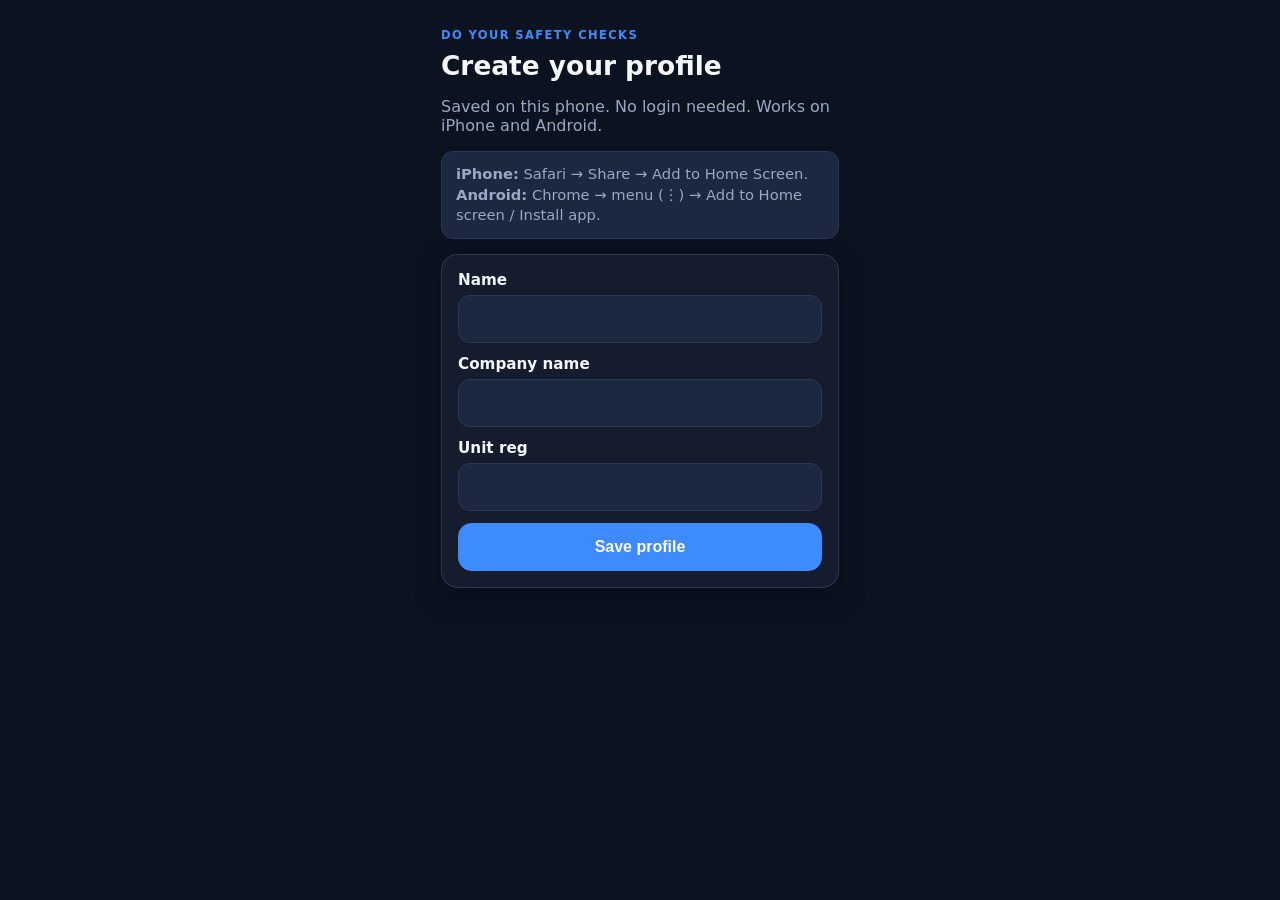
==== index.html @ 186f20c5 "Publish the safety-check web app for iPhone and Android sharing. Co-authored-by: Cursor <cursoragent" ====
<!DOCTYPE html>
<html lang="en">
<head>
  <meta charset="UTF-8" />
  <meta name="viewport" content="width=device-width, initial-scale=1, viewport-fit=cover" />
  <meta name="theme-color" content="#0b1220" />
  <meta name="apple-mobile-web-app-capable" content="yes" />
  <meta name="mobile-web-app-capable" content="yes" />
  <meta name="apple-mobile-web-app-status-bar-style" content="black-translucent" />
  <meta name="apple-mobile-web-app-title" content="Safety Checks" />
  <meta name="format-detection" content="telephone=no" />
  <title>Do Your Safety Checks</title>
  <link rel="manifest" href="manifest.webmanifest" />
  <link rel="apple-touch-icon" href="apple-touch-icon.png" />
  <link rel="icon" href="icon-192.png" />
  <link rel="stylesheet" href="styles.css" />
</head>
<body>
  <div id="app"></div>
  <script src="app.js"></script>
</body>
</html>
---- styles.css ----
:root {
  --bg: #0b1220;
  --bg-card: #141c2e;
  --bg-raised: #1c2740;
  --line: #2a3757;
  --text: #f4f7fb;
  --muted: #9aa8c3;
  --accent: #3d8bfd;
  --green: #1f9d55;
  --green-hover: #178a48;
  --red: #e24b4b;
  --radius: 16px;
  --shadow: 0 10px 30px rgba(0, 0, 0, 0.28);
  --tap: 48px;
}

* {
  box-sizing: border-box;
  -webkit-tap-highlight-color: transparent;
}

html {
  margin: 0;
  background: var(--bg);
}

html, body {
  color: var(--text);
  font-family: -apple-system, BlinkMacSystemFont, "SF Pro Text", system-ui, sans-serif;
}

body {
  margin: 0;
  min-height: 100vh;
  overflow-x: hidden;
  overflow-y: auto;
  -webkit-overflow-scrolling: touch;
  padding: env(safe-area-inset-top) env(safe-area-inset-right) 0 env(safe-area-inset-left);
}

#app {
  max-width: 430px;
  margin: 0 auto;
  padding: 16px 16px calc(120px + env(safe-area-inset-bottom));
}

h1, h2, h3, h4 {
  margin: 0 0 10px;
  line-height: 1.2;
}

h1 {
  font-size: 1.65rem;
}

h2 {
  font-size: 1.28rem;
}

h3 {
  font-size: 1.05rem;
  color: #dbe7ff;
}

.eyebrow {
  text-transform: uppercase;
  letter-spacing: 0.12em;
  font-size: 0.72rem;
  color: var(--accent);
  margin-bottom: 8px;
  font-weight: 700;
}

.muted {
  color: var(--muted);
}

.card {
  background: var(--bg-card);
  border: 1px solid var(--line);
  border-radius: var(--radius);
  padding: 16px;
  margin-bottom: 16px;
  box-shadow: var(--shadow);
}

.stack {
  display: grid;
  gap: 12px;
}

label {
  display: grid;
  gap: 6px;
  font-size: 0.95rem;
  font-weight: 600;
}

input[type="text"],
input[type="date"],
input[type="time"],
select {
  width: 100%;
  min-height: var(--tap);
  border: 1px solid var(--line);
  background: var(--bg-raised);
  color: var(--text);
  border-radius: 12px;
  padding: 12px;
  font-size: 16px;
  color-scheme: dark;
}

input.invalid {
  border-color: var(--red);
  box-shadow: 0 0 0 2px rgba(226, 75, 75, 0.25);
}

.btn-row {
  display: flex;
  flex-wrap: wrap;
  gap: 10px;
  margin-top: 8px;
}

button, .file-btn {
  appearance: none;
  -webkit-appearance: none;
  border: 0;
  border-radius: 14px;
  min-height: var(--tap);
  padding: 14px 16px;
  font-size: 1rem;
  font-weight: 700;
  cursor: pointer;
}

.btn-primary {
  background: var(--accent);
  color: white;
  width: 100%;
}

.btn-secondary {
  background: var(--bg-raised);
  color: var(--text);
  border: 1px solid var(--line);
  width: 100%;
}

.btn-green {
  background: var(--green);
  color: white;
  width: 100%;
  font-size: 1.2rem;
  padding: 18px 16px;
  box-shadow: 0 8px 24px rgba(31, 157, 85, 0.35);
}

.btn-danger {
  background: transparent;
  color: var(--red);
  padding: 8px;
  font-size: 0.9rem;
  width: auto;
  min-height: 40px;
}

.unit-choice {
  display: grid;
  gap: 10px;
}

.unit-choice label {
  display: flex;
  align-items: center;
  gap: 12px;
  background: var(--bg-raised);
  border: 1px solid var(--line);
  border-radius: 12px;
  padding: 16px;
  font-weight: 700;
  min-height: 56px;
}

.unit-choice input {
  width: 24px;
  height: 24px;
  accent-color: var(--accent);
}

.category {
  background: #10182a;
  border: 1px solid var(--line);
  border-radius: var(--radius);
  padding: 14px;
  margin: 14px 0 0;
}

.category.error {
  border-color: var(--red);
}

.category-head {
  display: grid;
  gap: 10px;
  margin-bottom: 10px;
}

.check-item {
  display: flex;
  gap: 12px;
  align-items: flex-start;
  padding: 12px 8px;
  border-radius: 10px;
  min-height: var(--tap);
  touch-action: pan-y;
}

.check-item.error {
  background: rgba(226, 75, 75, 0.14);
  outline: 1px solid var(--red);
}

.check-item .box {
  width: 28px;
  height: 28px;
  margin-top: 2px;
  flex-shrink: 0;
  border: 2px solid #9aa8c3;
  border-radius: 7px;
  display: grid;
  place-items: center;
  background: var(--bg-raised);
}

.check-item.checked .box {
  background: var(--green);
  border-color: var(--green);
}

.check-item.checked .box::after {
  content: "";
  width: 7px;
  height: 13px;
  border: solid white;
  border-width: 0 3px 3px 0;
  transform: rotate(45deg) translate(-1px, -1px);
}

.check-item span {
  line-height: 1.35;
}

.check-block {
  margin: 4px 0 10px;
  padding-bottom: 8px;
  border-bottom: 1px solid var(--line);
}

.check-block.error {
  background: rgba(226, 75, 75, 0.14);
  outline: 1px solid var(--red);
  border-radius: 10px;
  padding: 4px;
}

.check-block.has-problem .check-item span {
  color: #ffb4b4;
}

.btn-problem {
  margin: 0 8px 8px 40px;
  width: auto;
  min-height: 40px;
  padding: 8px 12px;
  font-size: 0.9rem;
  background: transparent;
  color: var(--red);
  border: 1px solid var(--red);
}

.problem-text {
  width: calc(100% - 40px);
  margin: 0 8px 8px 40px;
  min-height: 72px;
  border: 1px solid var(--red);
  background: var(--bg-raised);
  color: #ffd6d6;
  border-radius: 10px;
  padding: 10px;
  font-size: 16px;
  font-family: inherit;
}

.log-item {
  margin: 6px 0;
  line-height: 1.4;
}

.log-problem {
  color: #ff6b6b;
  font-weight: 700;
  background: rgba(226, 75, 75, 0.12);
  border-left: 4px solid var(--red);
  padding: 8px 10px;
  border-radius: 8px;
}

.log-note {
  font-weight: 600;
  margin-top: 4px;
  white-space: pre-wrap;
}

.error-banner {
  background: rgba(226, 75, 75, 0.16);
  color: #ffd6d6;
  border: 1px solid var(--red);
  border-radius: 12px;
  padding: 12px 14px;
  margin-bottom: 14px;
  font-weight: 700;
}

.photos {
  display: flex;
  flex-wrap: wrap;
  gap: 8px;
  margin-top: 10px;
}

.photo-wrap {
  position: relative;
}

.photo-wrap img {
  width: 96px;
  height: 96px;
  object-fit: cover;
  border-radius: 10px;
  border: 1px solid var(--line);
}

.photo-wrap button {
  position: absolute;
  top: -6px;
  right: -6px;
  background: var(--red);
  color: white;
  border-radius: 50%;
  width: 28px;
  height: 28px;
  min-height: 28px;
  padding: 0;
  font-size: 16px;
}

.file-btn {
  display: block;
  text-align: center;
  background: var(--bg-raised);
  border: 1px dashed var(--muted);
  color: var(--text);
  font-size: 0.95rem;
}

.file-btn input {
  display: none;
}

.saved-list button {
  width: 100%;
  text-align: left;
  background: var(--bg-raised);
  color: var(--text);
  border: 1px solid var(--line);
}

.saved-row {
  display: flex;
  gap: 8px;
  align-items: stretch;
}

.saved-row [data-open-record] {
  flex: 1;
}

.saved-row .btn-delete-save {
  width: auto;
  flex: 0 0 auto;
}

.btn-delete-save {
  background: rgba(226, 75, 75, 0.16);
  color: #ffd6d6;
  border: 1px solid var(--red);
  width: 100%;
  margin-top: 8px;
}

.log-drop {
  background: var(--bg-raised);
  border: 1px solid var(--line);
  border-radius: 12px;
  overflow: hidden;
}

.log-drop summary {
  list-style: none;
  padding: 14px 16px;
  font-weight: 700;
  min-height: var(--tap);
  display: flex;
  align-items: center;
  justify-content: space-between;
  cursor: pointer;
}

.log-drop summary::-webkit-details-marker {
  display: none;
}

.log-drop summary::after {
  content: "▾";
  color: var(--muted);
  font-size: 1.1rem;
}

.log-drop[open] summary::after {
  content: "▴";
}

.log-drop .record {
  padding: 0 14px 14px;
  border-top: 1px solid var(--line);
}

.log-drop .photos img {
  width: 88px;
  height: 88px;
  object-fit: cover;
  border-radius: 10px;
}

.topbar {
  display: flex;
  justify-content: space-between;
  align-items: center;
  gap: 12px;
  margin-bottom: 16px;
}

.topbar .btn-secondary {
  width: auto;
  padding: 10px 14px;
}

.install-hint {
  background: var(--bg-raised);
  border: 1px solid var(--line);
  border-radius: 12px;
  padding: 12px 14px;
  color: var(--muted);
  font-size: 0.92rem;
  line-height: 1.4;
}

.action-bar {
  position: fixed;
  left: 0;
  right: 0;
  bottom: 0;
  z-index: 20;
  max-width: 430px;
  margin: 0 auto;
  padding: 12px 16px calc(12px + env(safe-area-inset-bottom));
  background: var(--bg);
  pointer-events: none;
}

.action-bar button {
  pointer-events: auto;
}

.hidden {
  display: none;
}
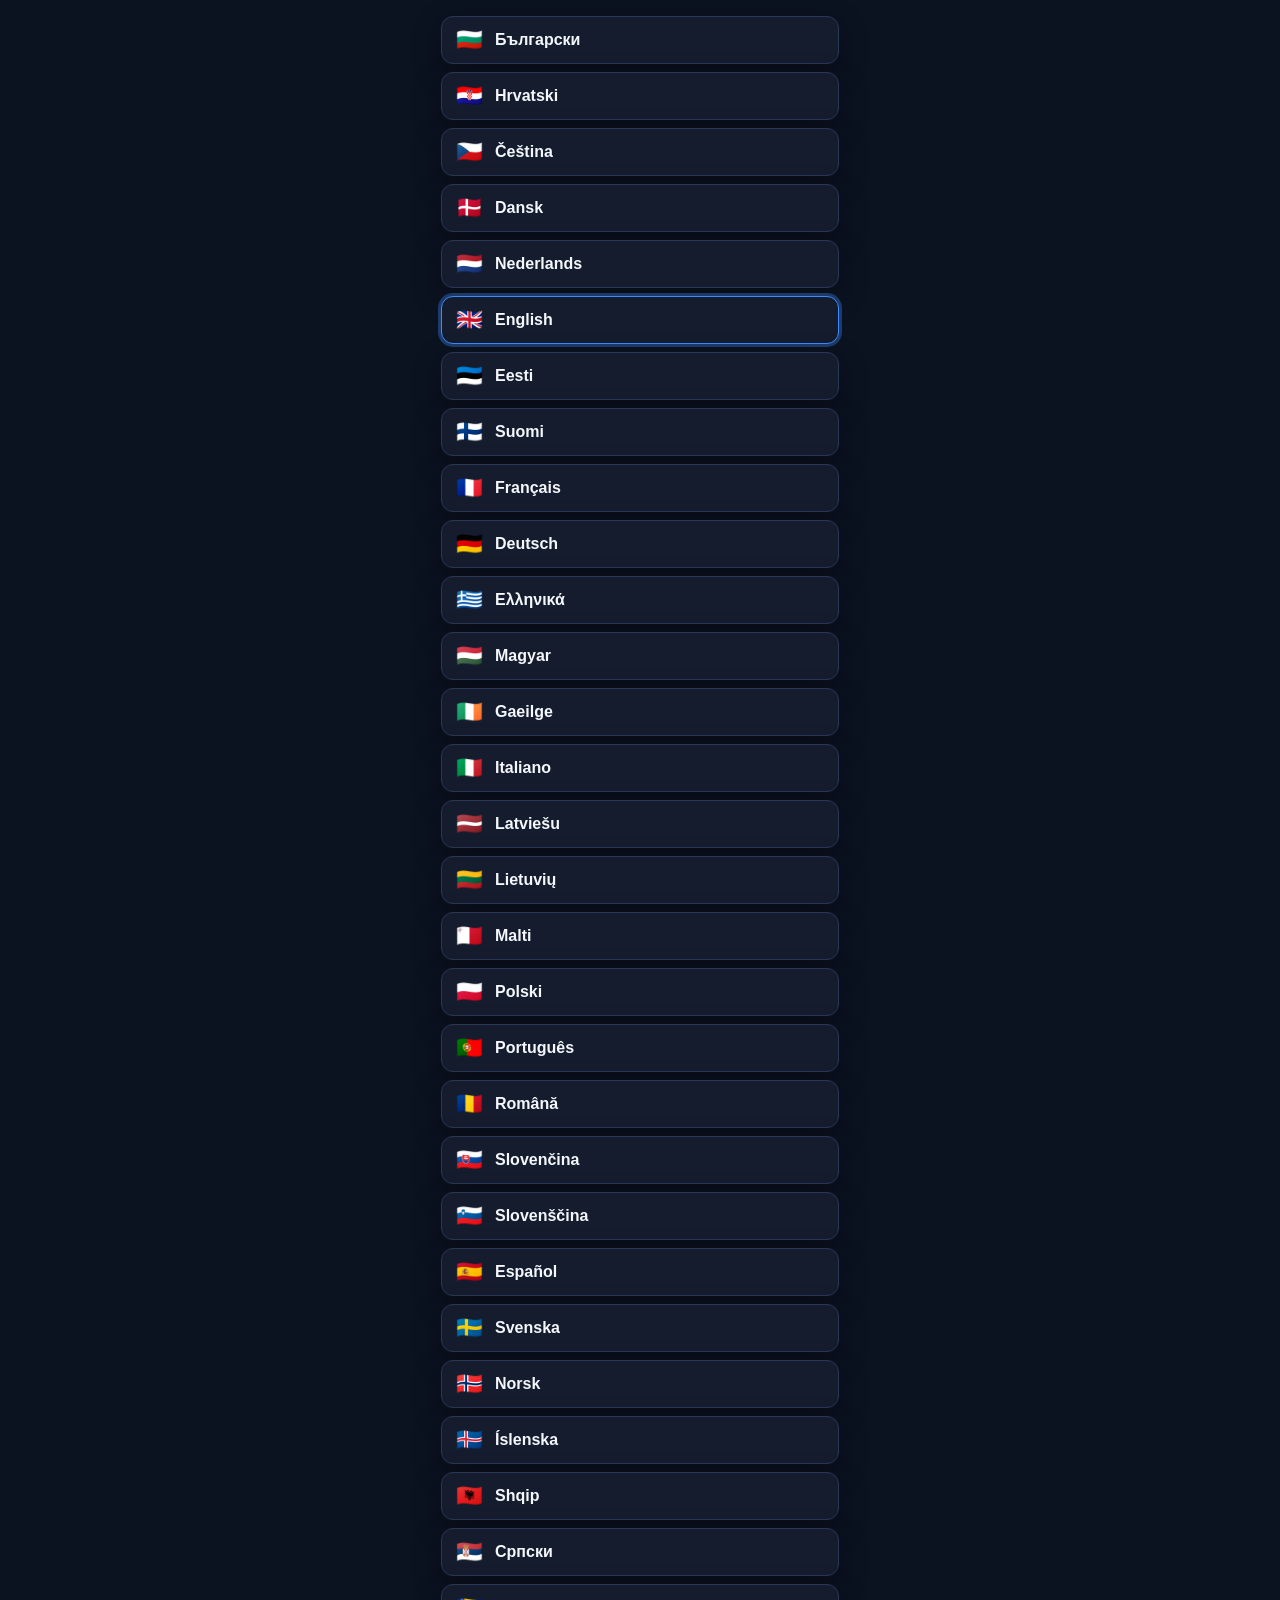
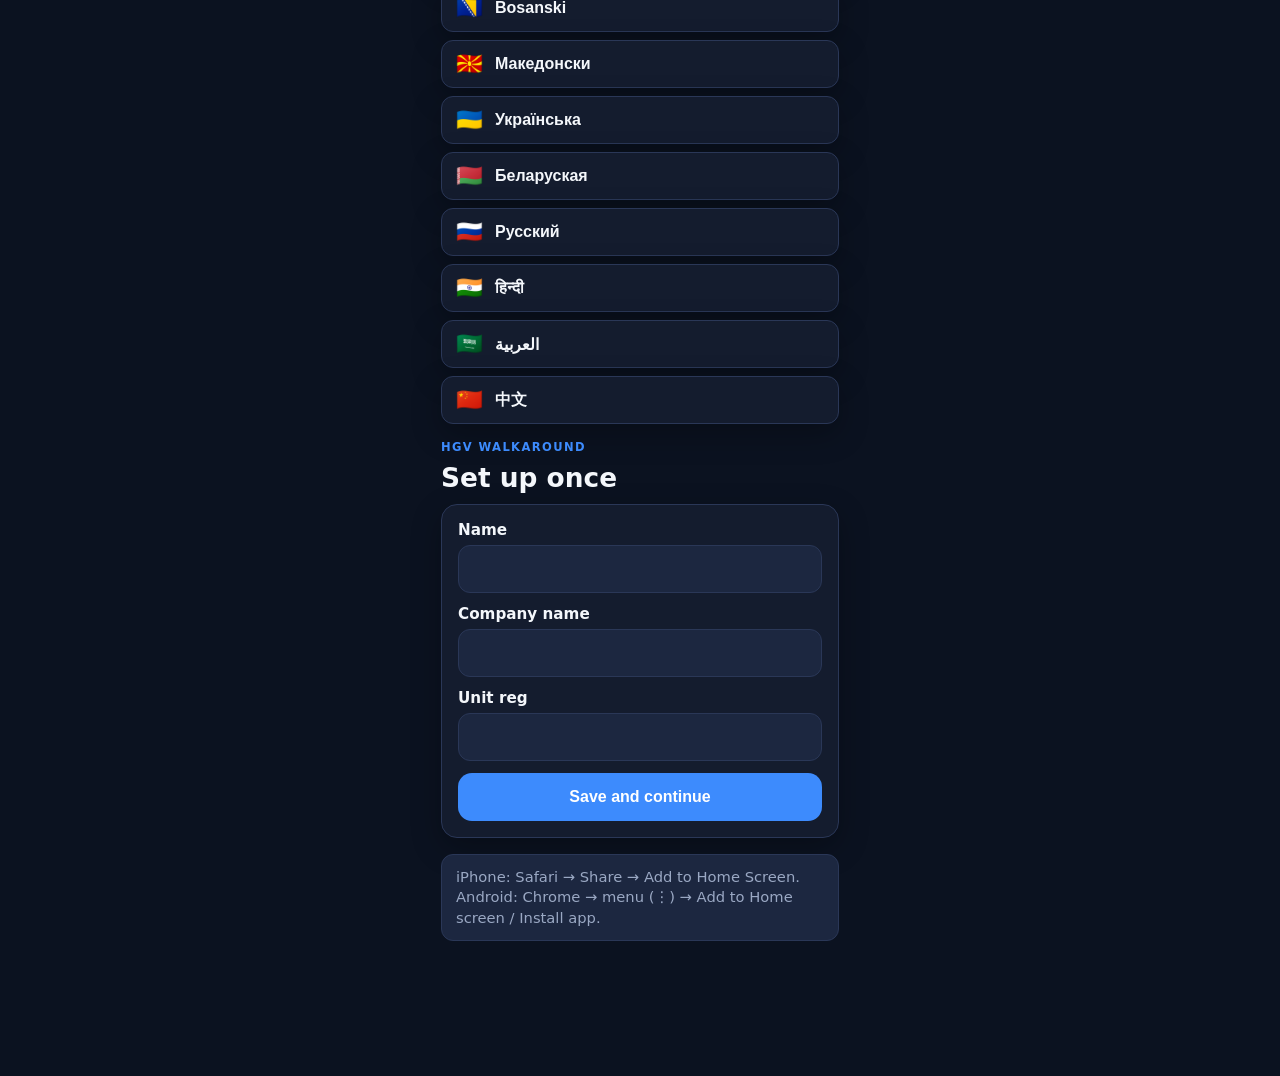
==== commit 70909fb1: "Publish the current HGV walkaround so a browser refresh loads the same check as the phone, instead o" ====
--- a/index.html
+++ b/index.html
@@ -7,16 +7,17 @@
   <meta name="apple-mobile-web-app-capable" content="yes" />
   <meta name="mobile-web-app-capable" content="yes" />
   <meta name="apple-mobile-web-app-status-bar-style" content="black-translucent" />
-  <meta name="apple-mobile-web-app-title" content="Safety Checks" />
+  <meta name="apple-mobile-web-app-title" content="HGV walkaround" />
   <meta name="format-detection" content="telephone=no" />
-  <title>Do Your Safety Checks</title>
+  <title>HGV walkaround</title>
   <link rel="manifest" href="manifest.webmanifest" />
   <link rel="apple-touch-icon" href="apple-touch-icon.png" />
   <link rel="icon" href="icon-192.png" />
-  <link rel="stylesheet" href="styles.css" />
+  <link rel="stylesheet" href="styles.css?v=9" />
 </head>
 <body>
   <div id="app"></div>
-  <script src="app.js"></script>
+  <script src="i18n.js?v=9"></script>
+  <script src="app.js?v=9"></script>
 </body>
 </html>
--- a/styles.css
+++ b/styles.css
@@ -9,9 +9,37 @@
   --green: #1f9d55;
   --green-hover: #178a48;
   --red: #e24b4b;
+  --heading: #dbe7ff;
+  --category-bg: #10182a;
+  --problem-text: #ffb4b4;
+  --problem-note: #ffd6d6;
+  --log-problem: #ff6b6b;
+  --box-border: #9aa8c3;
   --radius: 16px;
   --shadow: 0 10px 30px rgba(0, 0, 0, 0.28);
   --tap: 48px;
+  color-scheme: dark;
+}
+
+:root[data-theme="light"] {
+  --bg: #f3f5f8;
+  --bg-card: #ffffff;
+  --bg-raised: #e7edf5;
+  --line: #c5d0e0;
+  --text: #142033;
+  --muted: #4e5f78;
+  --accent: #1a6fd4;
+  --green: #157a40;
+  --green-hover: #0f6936;
+  --red: #c62828;
+  --heading: #1a3054;
+  --category-bg: #f6f8fb;
+  --problem-text: #9b1c1c;
+  --problem-note: #7f1d1d;
+  --log-problem: #b42318;
+  --box-border: #5c6e8a;
+  --shadow: 0 8px 24px rgba(20, 40, 70, 0.08);
+  color-scheme: light;
 }
 
 * {
@@ -21,10 +49,10 @@
 
 html {
   margin: 0;
+}
+
+html, body {
   background: var(--bg);
-}
-
-html, body {
   color: var(--text);
   font-family: -apple-system, BlinkMacSystemFont, "SF Pro Text", system-ui, sans-serif;
 }
@@ -59,7 +87,7 @@
 
 h3 {
   font-size: 1.05rem;
-  color: #dbe7ff;
+  color: var(--heading);
 }
 
 .eyebrow {
@@ -89,6 +117,34 @@
   gap: 12px;
 }
 
+.saved-end-mileage {
+  margin: 10px 0 4px;
+}
+
+.saved-end-mileage.needs-end {
+  animation: end-mileage-flash 1s ease-in-out infinite;
+}
+
+@keyframes end-mileage-flash {
+  0%, 100% { color: var(--text); }
+  50% { color: var(--red); }
+}
+
+.saved-end-mileage.needs-end input {
+  animation: end-mileage-box 1s ease-in-out infinite;
+}
+
+@keyframes end-mileage-box {
+  0%, 100% { border-color: var(--line); box-shadow: none; }
+  50% { border-color: var(--red); box-shadow: 0 0 0 3px rgba(226, 75, 75, 0.35); }
+}
+
+.record-actions {
+  display: grid;
+  gap: 16px;
+  margin: 16px 0;
+}
+
 label {
   display: grid;
   gap: 6px;
@@ -108,12 +164,29 @@
   border-radius: 12px;
   padding: 12px;
   font-size: 16px;
-  color-scheme: dark;
+  scroll-margin-bottom: 140px;
+  touch-action: manipulation;
 }
 
 input.invalid {
   border-color: var(--red);
   box-shadow: 0 0 0 2px rgba(226, 75, 75, 0.25);
+}
+
+.height-row {
+  display: grid;
+  grid-template-columns: 1fr 1fr;
+  gap: 10px;
+  margin-top: 10px;
+}
+
+.height-row.single {
+  grid-template-columns: 1fr;
+}
+
+.height-row[hidden],
+[data-vehicle-height-known][hidden] {
+  display: none;
 }
 
 .btn-row {
@@ -148,6 +221,10 @@
   width: 100%;
 }
 
+.add-trailer {
+  margin-bottom: 16px;
+}
+
 .btn-green {
   background: var(--green);
   color: white;
@@ -166,6 +243,50 @@
   min-height: 40px;
 }
 
+.vehicle-choice {
+  display: grid;
+  gap: 12px;
+  margin-bottom: 16px;
+}
+
+.vehicle-pick {
+  position: relative;
+  display: grid;
+  gap: 4px;
+  width: 100%;
+  text-align: start;
+  background: var(--bg-card);
+  color: var(--text);
+  border: 1px solid var(--line);
+  border-radius: 14px;
+  box-shadow: var(--shadow);
+  padding: 18px 16px;
+  cursor: pointer;
+}
+
+.vehicle-pick input {
+  position: absolute;
+  opacity: 0;
+  width: 1px;
+  height: 1px;
+}
+
+.vehicle-pick:has(input:checked) {
+  border-color: var(--accent);
+  box-shadow: 0 0 0 3px rgba(61, 139, 253, 0.35);
+}
+
+.vehicle-pick strong {
+  font-size: 1.15rem;
+}
+
+.vehicle-pick small,
+.vehicle-pick span {
+  color: var(--muted);
+  font-weight: 500;
+  font-size: 0.92rem;
+}
+
 .unit-choice {
   display: grid;
   gap: 10px;
@@ -190,11 +311,59 @@
 }
 
 .category {
-  background: #10182a;
+  background: var(--category-bg);
   border: 1px solid var(--line);
   border-radius: var(--radius);
   padding: 14px;
   margin: 14px 0 0;
+  scroll-margin-top: calc(12px + env(safe-area-inset-top));
+}
+
+.category.collapsed {
+  background: var(--green);
+  border-color: var(--green);
+  padding: 0;
+}
+
+.category.collapsed .category-head {
+  margin: 0;
+  gap: 0;
+}
+
+.category.collapsed .select-all,
+.category.collapsed .check-block,
+.category.collapsed > .photos {
+  display: none;
+}
+
+.category.collapsed [data-category-title] {
+  display: flex;
+  align-items: center;
+  gap: 12px;
+  margin: 0;
+  min-height: 56px;
+  padding: 16px;
+  color: #fff;
+  font-size: 1.2rem;
+  font-weight: 700;
+  line-height: 1.25;
+  cursor: pointer;
+  user-select: none;
+  -webkit-user-select: none;
+}
+
+.category.collapsed [data-category-title]::before {
+  content: "";
+  width: 22px;
+  height: 22px;
+  flex-shrink: 0;
+  border-radius: 6px;
+  background: #fff url("data:image/svg+xml,%3Csvg xmlns='http://www.w3.org/2000/svg' viewBox='0 0 24 24'%3E%3Cpath fill='none' stroke='%23157a40' stroke-width='3' stroke-linecap='round' stroke-linejoin='round' d='M5 12.5l4.5 4.5L19 7'/%3E%3C/svg%3E") center / 16px 16px no-repeat;
+}
+
+.category.collapsed:active {
+  background: var(--green-hover);
+  border-color: var(--green-hover);
 }
 
 .category.error {
@@ -205,6 +374,12 @@
   display: grid;
   gap: 10px;
   margin-bottom: 10px;
+}
+
+.check-item.select-all {
+  font-weight: 700;
+  background: var(--bg-raised);
+  margin: 0;
 }
 
 .check-item {
@@ -227,7 +402,7 @@
   height: 28px;
   margin-top: 2px;
   flex-shrink: 0;
-  border: 2px solid #9aa8c3;
+  border: 2px solid var(--box-border);
   border-radius: 7px;
   display: grid;
   place-items: center;
@@ -266,7 +441,7 @@
 }
 
 .check-block.has-problem .check-item span {
-  color: #ffb4b4;
+  color: var(--problem-text);
 }
 
 .btn-problem {
@@ -280,13 +455,22 @@
   border: 1px solid var(--red);
 }
 
+.check-block .file-btn {
+  width: calc(100% - 40px);
+  margin: 0 8px 8px 40px;
+}
+
+.check-block .photos {
+  margin: 0 8px 8px 40px;
+}
+
 .problem-text {
   width: calc(100% - 40px);
   margin: 0 8px 8px 40px;
   min-height: 72px;
   border: 1px solid var(--red);
   background: var(--bg-raised);
-  color: #ffd6d6;
+  color: var(--problem-note);
   border-radius: 10px;
   padding: 10px;
   font-size: 16px;
@@ -299,7 +483,7 @@
 }
 
 .log-problem {
-  color: #ff6b6b;
+  color: var(--log-problem);
   font-weight: 700;
   background: rgba(226, 75, 75, 0.12);
   border-left: 4px solid var(--red);
@@ -313,9 +497,26 @@
   white-space: pre-wrap;
 }
 
+.status-problem,
+.status-clear {
+  margin: 0 0 12px;
+  text-align: center;
+  font-size: 1.15rem;
+  font-weight: 800;
+  letter-spacing: 0.03em;
+}
+
+.status-problem {
+  color: var(--red);
+}
+
+.status-clear {
+  color: var(--green);
+}
+
 .error-banner {
   background: rgba(226, 75, 75, 0.16);
-  color: #ffd6d6;
+  color: var(--problem-note);
   border: 1px solid var(--red);
   border-radius: 12px;
   padding: 12px 14px;
@@ -371,7 +572,7 @@
 
 .saved-list button {
   width: 100%;
-  text-align: left;
+  text-align: start;
   background: var(--bg-raised);
   color: var(--text);
   border: 1px solid var(--line);
@@ -385,6 +586,11 @@
 
 .saved-row [data-open-record] {
   flex: 1;
+}
+
+.saved-row [data-edit-record] {
+  width: auto;
+  flex: 0 0 auto;
 }
 
 .saved-row .btn-delete-save {
@@ -392,9 +598,52 @@
   flex: 0 0 auto;
 }
 
+.topbar-actions {
+  display: flex;
+  gap: 8px;
+  flex: 0 0 auto;
+}
+
+.month-list {
+  display: grid;
+  gap: 12px;
+}
+
+.month-folder {
+  width: 100%;
+  display: flex;
+  justify-content: space-between;
+  align-items: center;
+  gap: 12px;
+  text-align: start;
+  background: var(--bg-card);
+  color: var(--text);
+  border: 1px solid var(--line);
+  box-shadow: var(--shadow);
+}
+
+.month-folder strong {
+  font-size: 1.05rem;
+}
+
+.month-folder span {
+  color: var(--muted);
+  font-weight: 600;
+  white-space: nowrap;
+}
+
+.day-heading {
+  margin: 0;
+  font-size: 1.05rem;
+}
+
+.share-month {
+  margin-bottom: 16px;
+}
+
 .btn-delete-save {
   background: rgba(226, 75, 75, 0.16);
-  color: #ffd6d6;
+  color: var(--problem-note);
   border: 1px solid var(--red);
   width: 100%;
   margin-top: 8px;
@@ -480,10 +729,112 @@
   pointer-events: none;
 }
 
-.action-bar button {
+.action-bar button,
+.mileage-note {
   pointer-events: auto;
+}
+
+.mileage-note {
+  margin: 0 0 8px;
+  text-align: center;
+  font-weight: 700;
 }
 
 .hidden {
   display: none;
 }
+
+.setting-row {
+  display: flex;
+  align-items: center;
+  justify-content: space-between;
+  gap: 12px;
+}
+
+.setting-row p {
+  margin: 4px 0 0;
+  font-weight: 500;
+}
+
+.switch {
+  width: 88px;
+  flex: 0 0 auto;
+  border-radius: 999px;
+  background: var(--bg-raised);
+  color: var(--text);
+  border: 1px solid var(--line);
+}
+
+.switch.on {
+  background: var(--green);
+  color: white;
+  border-color: var(--green);
+}
+
+.lang-picker {
+  display: grid;
+  gap: 8px;
+  margin-bottom: 16px;
+}
+
+.lang-option {
+  display: flex;
+  align-items: center;
+  gap: 12px;
+  width: 100%;
+  text-align: start;
+  background: var(--bg-card);
+  color: var(--text);
+  border: 1px solid var(--line);
+  border-radius: 12px;
+  min-height: 48px;
+  padding: 10px 14px;
+  font-weight: 700;
+  box-shadow: var(--shadow);
+}
+
+.lang-option.selected {
+  border-color: var(--accent);
+  box-shadow: 0 0 0 3px rgba(61, 139, 253, 0.35);
+}
+
+.lang-flag {
+  font-size: 1.35rem;
+  line-height: 1;
+  flex: 0 0 auto;
+}
+
+.lang-open {
+  display: flex;
+  align-items: center;
+  justify-content: space-between;
+  flex-wrap: wrap;
+  gap: 12px;
+  width: 100%;
+  margin-bottom: 16px;
+  text-align: start;
+  background: var(--bg-card);
+  color: var(--text);
+  border: 1px solid var(--line);
+  border-radius: var(--radius);
+  box-shadow: var(--shadow);
+  padding: 16px;
+}
+
+.lang-flags {
+  font-size: 1.2rem;
+  letter-spacing: 0.08em;
+  line-height: 1.4;
+}
+
+.pdf-lang-label {
+  display: inline-flex;
+  align-items: center;
+  gap: 8px;
+}
+
+.export-icon {
+  width: 1.15em;
+  height: 1.15em;
+  flex: 0 0 auto;
+}
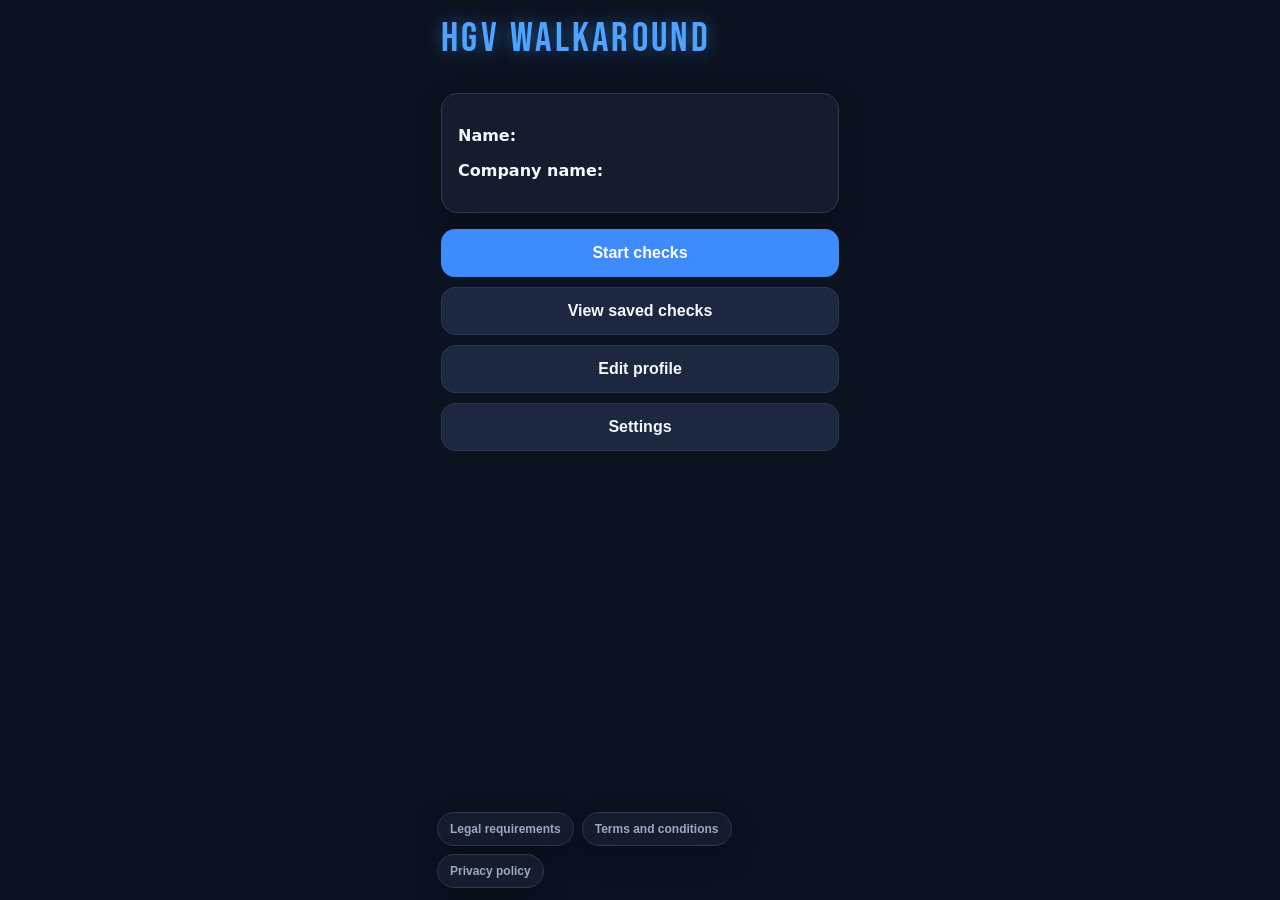
==== commit 79ecc60a: "Publish blank new checks and month deletion so the browser copy matches the phone. Co-authored-by: C" ====
--- a/index.html
+++ b/index.html
@@ -13,11 +13,11 @@
   <link rel="manifest" href="manifest.webmanifest" />
   <link rel="apple-touch-icon" href="apple-touch-icon.png" />
   <link rel="icon" href="icon-192.png" />
-  <link rel="stylesheet" href="styles.css?v=9" />
+  <link rel="stylesheet" href="styles.css?v=31" />
 </head>
 <body>
   <div id="app"></div>
-  <script src="i18n.js?v=9"></script>
-  <script src="app.js?v=9"></script>
+  <script src="i18n.js?v=31"></script>
+  <script src="app.js?v=31"></script>
 </body>
 </html>
--- a/styles.css
+++ b/styles.css
@@ -42,6 +42,14 @@
   color-scheme: light;
 }
 
+@font-face {
+  font-family: "Bebas Neue";
+  src: url("fonts/bebas-neue-400.woff2") format("woff2");
+  font-weight: 400;
+  font-style: normal;
+  font-display: swap;
+}
+
 * {
   box-sizing: border-box;
   -webkit-tap-highlight-color: transparent;
@@ -81,6 +89,23 @@
   font-size: 1.65rem;
 }
 
+h1.app-title {
+  font-family: "Bebas Neue", "Avenir Next Condensed", "Arial Narrow", sans-serif;
+  font-weight: 400;
+  font-size: 2.55rem;
+  line-height: 0.95;
+  text-transform: uppercase;
+  letter-spacing: 0.08em;
+  color: #4da3ff;
+  text-shadow: 0 0 18px rgba(77, 163, 255, 0.45);
+  margin: 4px 0 18px;
+}
+
+:root[data-theme="light"] h1.app-title {
+  color: #1565c0;
+  text-shadow: none;
+}
+
 h2 {
   font-size: 1.28rem;
 }
@@ -112,6 +137,69 @@
   box-shadow: var(--shadow);
 }
 
+.card.defected,
+.log-drop.defected {
+  border-color: var(--red);
+  background: rgba(226, 75, 75, 0.28);
+  box-shadow: 0 0 0 2px rgba(226, 75, 75, 0.45);
+}
+
+.topbar h2 {
+  display: flex;
+  align-items: center;
+  gap: 8px;
+}
+
+.log-drop summary {
+  gap: 8px;
+}
+
+.spanner {
+  display: none;
+  width: 22px;
+  height: 22px;
+  flex: 0 0 22px;
+  color: var(--red);
+}
+
+.defected .spanner {
+  display: block;
+}
+
+.notice-pop {
+  position: fixed;
+  inset: 0;
+  z-index: 40;
+  display: grid;
+  place-items: center;
+  padding: 24px;
+  background: rgba(8, 12, 20, 0.72);
+}
+
+.notice-card {
+  width: min(420px, 100%);
+  display: grid;
+  gap: 16px;
+  background: var(--bg-card);
+  border: 1px solid var(--line);
+  border-radius: var(--radius);
+  padding: 22px 18px;
+  box-shadow: var(--shadow);
+}
+
+.notice-card p {
+  margin: 0;
+  text-align: center;
+  font-size: 1.25rem;
+  font-weight: 800;
+}
+
+.notice-actions {
+  display: grid;
+  grid-template-columns: 1fr 1fr;
+  gap: 10px;
+}
+
 .stack {
   display: grid;
   gap: 12px;
@@ -185,7 +273,8 @@
 }
 
 .height-row[hidden],
-[data-vehicle-height-known][hidden] {
+[data-vehicle-height-known][hidden],
+#same-unit-field[hidden] {
   display: none;
 }
 
@@ -221,8 +310,47 @@
   width: 100%;
 }
 
+.btn-secondary.needs-profile {
+  animation: profile-flash 1s ease-in-out infinite;
+}
+
+@keyframes profile-flash {
+  0%, 100% { border-color: var(--line); box-shadow: none; }
+  50% { border-color: var(--accent); box-shadow: 0 0 0 3px rgba(61, 139, 253, 0.45); }
+}
+
+@media (prefers-reduced-motion: reduce) {
+  .btn-secondary.needs-profile {
+    animation: none;
+    border-color: var(--accent);
+    box-shadow: 0 0 0 3px rgba(61, 139, 253, 0.45);
+  }
+}
+
 .add-trailer {
   margin-bottom: 16px;
+}
+
+.shift-live,
+.trailer-flash {
+  animation: shift-flash 1s ease-in-out infinite;
+}
+
+.shift-live {
+  margin-bottom: 12px;
+}
+
+@keyframes shift-flash {
+  0%, 100% { box-shadow: 0 8px 24px rgba(31, 157, 85, 0.25); filter: brightness(1); }
+  50% { box-shadow: 0 0 0 6px rgba(31, 157, 85, 0.55); filter: brightness(1.18); }
+}
+
+@media (prefers-reduced-motion: reduce) {
+  .shift-live,
+  .trailer-flash {
+    animation: none;
+    box-shadow: 0 0 0 3px rgba(31, 157, 85, 0.55);
+  }
 }
 
 .btn-green {
@@ -308,6 +436,21 @@
   width: 24px;
   height: 24px;
   accent-color: var(--accent);
+}
+
+.time-row {
+  display: grid;
+  grid-template-columns: 1fr 1fr;
+  gap: 10px;
+}
+
+.time-row:has(#check-period) {
+  grid-template-columns: 1fr 1fr 0.8fr;
+}
+
+.time-row.invalid select {
+  border-color: var(--red);
+  box-shadow: 0 0 0 2px rgba(226, 75, 75, 0.25);
 }
 
 .category {
@@ -370,6 +513,97 @@
   border-color: var(--red);
 }
 
+.verdict {
+  background: var(--category-bg);
+  border: 1px solid var(--line);
+  border-radius: var(--radius);
+  padding: 14px;
+  margin: 14px 0 0;
+  scroll-margin-top: calc(12px + env(safe-area-inset-top));
+}
+
+.verdict.error {
+  border-color: var(--red);
+}
+
+.verdict h3 {
+  margin: 0 0 6px;
+}
+
+.verdict .muted {
+  margin: 0 0 8px;
+}
+
+.verdict-choice {
+  display: flex;
+  gap: 12px;
+  align-items: flex-start;
+  width: 100%;
+  text-align: start;
+  background: transparent;
+  color: var(--text);
+  border-radius: 10px;
+  padding: 12px 8px;
+  min-height: var(--tap);
+  font-size: 1rem;
+}
+
+.verdict-choice .box {
+  width: 28px;
+  height: 28px;
+  margin-top: 2px;
+  flex-shrink: 0;
+  border: 2px solid var(--box-border);
+  border-radius: 7px;
+  display: grid;
+  place-items: center;
+  background: var(--bg-raised);
+}
+
+.verdict-choice.selected.safe .box {
+  background: var(--green);
+  border-color: var(--green);
+}
+
+.verdict-choice.selected.defect .box {
+  background: var(--red);
+  border-color: var(--red);
+}
+
+.verdict-choice.selected .box::after {
+  content: "";
+  width: 7px;
+  height: 13px;
+  border: solid white;
+  border-width: 0 3px 3px 0;
+  transform: rotate(45deg) translate(-1px, -1px);
+}
+
+.verdict-choice.selected.defect {
+  color: var(--problem-text);
+}
+
+.verdict-line {
+  font-weight: 800;
+}
+
+.verdict-line.safe {
+  color: var(--green);
+}
+
+.verdict-line.defect {
+  color: var(--red);
+}
+
+.log-safe {
+  color: var(--green);
+  font-weight: 700;
+  background: rgba(31, 157, 85, 0.12);
+  border-left: 4px solid var(--green);
+  padding: 8px 10px;
+  border-radius: 8px;
+}
+
 .category-head {
   display: grid;
   gap: 10px;
@@ -638,6 +872,10 @@
 }
 
 .share-month {
+  margin-bottom: 12px;
+}
+
+.delete-month {
   margin-bottom: 16px;
 }
 
@@ -704,6 +942,46 @@
 .topbar .btn-secondary {
   width: auto;
   padding: 10px 14px;
+}
+
+.home-legal-row {
+  position: fixed;
+  z-index: 5;
+  left: max(12px, calc((100vw - 430px) / 2 + 12px));
+  bottom: calc(12px + env(safe-area-inset-bottom));
+  display: flex;
+  flex-wrap: wrap;
+  gap: 8px;
+  max-width: min(406px, calc(100vw - 24px));
+}
+
+.legal-home {
+  width: auto;
+  min-height: 34px;
+  padding: 6px 12px;
+  font-size: 0.75rem;
+  font-weight: 600;
+  line-height: 1.2;
+  color: var(--muted);
+  background: var(--bg-card);
+  border: 1px solid var(--line);
+  border-radius: 999px;
+  box-shadow: var(--shadow);
+}
+
+.legal-copy h2 {
+  font-size: 1.05rem;
+  margin: 18px 0 8px;
+}
+
+.legal-copy h2:first-child {
+  margin-top: 0;
+}
+
+.legal-copy p {
+  margin: 0 0 12px;
+  line-height: 1.45;
+  font-size: 0.95rem;
 }
 
 .install-hint {
@@ -827,6 +1105,13 @@
   line-height: 1.4;
 }
 
+.lang-open.lang-stack {
+  flex-direction: column;
+  align-items: flex-start;
+  justify-content: flex-start;
+  gap: 8px;
+}
+
 .pdf-lang-label {
   display: inline-flex;
   align-items: center;
